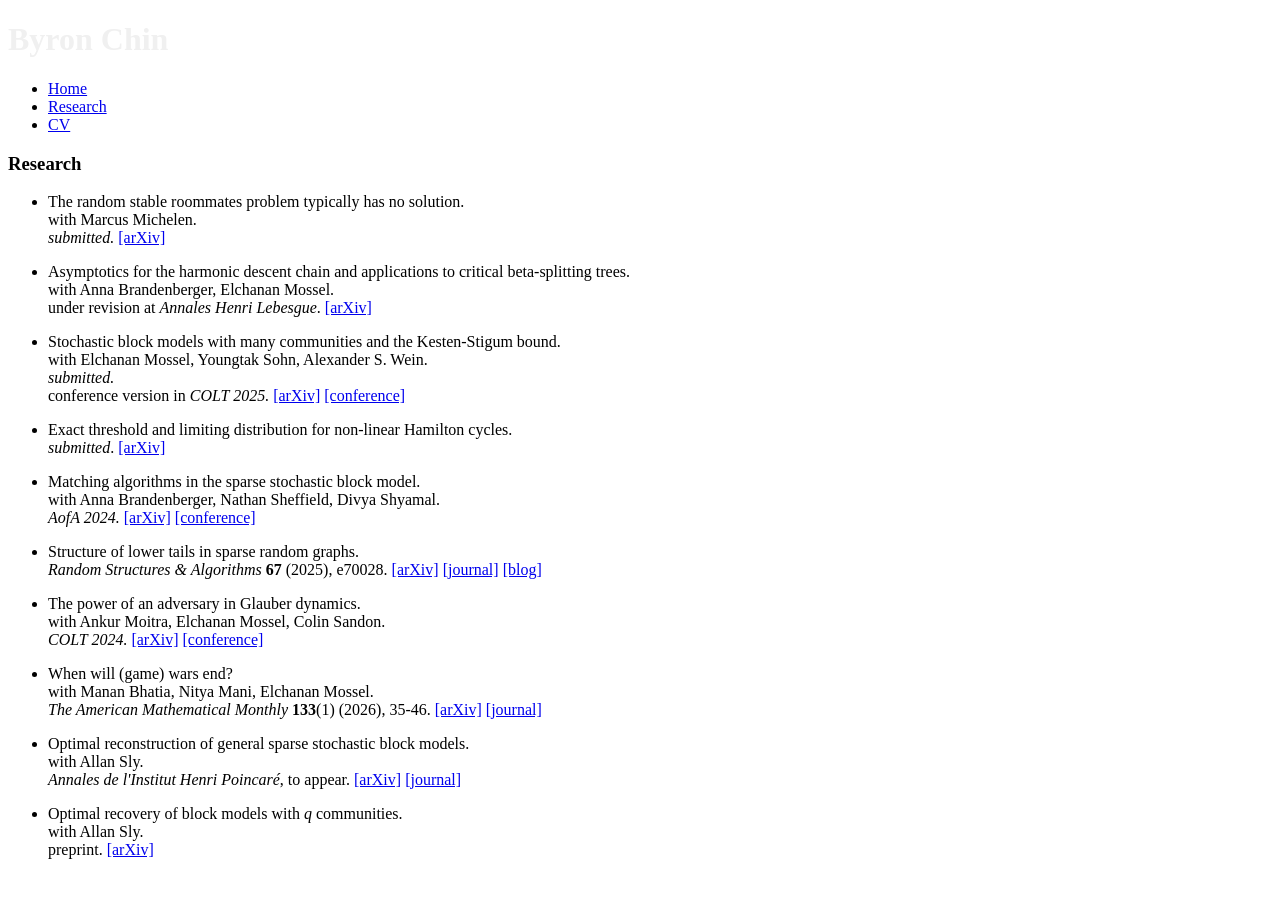
==== research.html @ 965fee4b "Add files via upload" ====
<!DOCTYPE html>
<html lang="en">

<head>
    <meta charset="UTF-8">
    <meta name="viewport" content="width=device-width, initial-scale=1.0">
    <link rel="stylesheet" href="styles.css">
    <link rel="stylesheet" href="1.3.0/css/line-awesome.min.css">
    <title>Byron Chin</title>
</head>

<body>
    <header>
        <h1 class="left-aligned">
            <font color=#f0f0f0>Byron Chin</font>
        </h1>
        <nav class="left-aligned">
            <ul class="menu">
                <li><a href="index.html">Home</a></li>
                <li><a href="research.html">Research</a></li>
                <li><a href="CV.pdf">CV</a></li>
            </ul>
        </nav>
    </header>

    <research-main class="content-section">
        <!-- Right-side section -->
        <div class="research-section">
            <h3>Research</h3>
            <ul>
                <!-- <li>
                    <p>
                        <font>Extremal subtrees of critical beta-splitting trees.</font> <br>
                        with Anna Brandenberger, Elchanan Mossel. <br>
                        <i>submitted.</i> <a href="https://arxiv.org/abs/">[arXiv]</a>
                    </p>
                </li> -->
                <li>
                    <p>
                        <font>The random stable roommates problem typically has no solution.</font> <br>
                        with Marcus Michelen. <br>
                        <i>submitted.</i> <a href="https://arxiv.org/abs/2601.07612">[arXiv]</a>
                    </p>
                </li>
                <li>
                    <p>
                        <font>Asymptotics for the harmonic descent chain and applications to critical beta-splitting trees.</font> <br>
                        with Anna Brandenberger, Elchanan Mossel. <br>
                        under revision at <i>Annales Henri Lebesgue</i>. <a href="https://arxiv.org/abs/2505.24821">[arXiv]</a>
                    </p>
                </li>
                <li>
                    <p>
                        <font>Stochastic block models with many communities and the Kesten-Stigum bound.</font> <br>
                        with Elchanan Mossel, Youngtak Sohn, Alexander S. Wein. <br>
                        <i>submitted.</i> <br>
                        conference version in <i>COLT 2025.</i> <a href="https://arxiv.org/abs/2503.03047">[arXiv]</a> <a href="https://proceedings.mlr.press/v291/chin25a.html">[conference]</a>
                    </p>
                </li>
                <li>
                    <p>
                        <font>Exact threshold and limiting distribution for non-linear Hamilton cycles.</font> <br>
                        <i>submitted</i>. <a href="https://arxiv.org/abs/2411.13452">[arXiv]</a>
                    </p>
                </li>
                <li>
                    <p>
                        <font>Matching algorithms in the sparse stochastic block model.</font> <br>
                        with Anna Brandenberger, Nathan Sheffield, Divya Shyamal. <br>
                        <i>AofA 2024.</i> <a href="https://arxiv.org/abs/2403.02140">[arXiv]</a> <a href="https://doi.org/10.4230/LIPIcs.AofA.2024.16">[conference]</a><br>
                    </p>
                </li>
                <li>
                    <p>
                        <font>Structure of lower tails in sparse random graphs.</font> <br>
                        <i>Random Structures & Algorithms</i> <b>67</b> (2025), e70028. <a href="https://arxiv.org/abs/2312.12673">[arXiv]</a> <a href="https://doi.org/10.1002/rsa.70028">[journal]</a> <a href="https://yufeizhao.com/blog/2023/12/22/papers/">[blog]</a><br>
                    </p>
                </li>
                <li>
                    <p>
                        <font>The power of an adversary in Glauber dynamics.</font> <br>
                        with Ankur Moitra, Elchanan Mossel, Colin Sandon. <br>
                        <i>COLT 2024.</i> <a href="https://arxiv.org/abs/2302.10841">[arXiv]</a> <a href="https://proceedings.mlr.press/v247/chin24a.html">[conference]</a><br>
                    </p>
                </li>
                <li>
                    <p>
                        <font>When will (game) wars end?</font> <br>
                        with Manan Bhatia, Nitya Mani, Elchanan Mossel. <br>
                        <i>The American Mathematical Monthly</i> <b>133</b>(1) (2026), 35-46. <a href="https://arxiv.org/abs/2302.03535">[arXiv]</a> <a href="https://doi.org/10.1080/00029890.2025.2572283">[journal]</a><br>
                    </p>
                </li>
                <li>
                    <p>
                        <font>Optimal reconstruction of general sparse stochastic block models.</font> <br>
                        with Allan Sly. <br>
                        <i>Annales de l'Institut Henri Poincaré</i>, to appear. <a href="https://arxiv.org/abs/2111.00697">[arXiv]</a> <a href="https://doi.org/10.1214/25-AIHP1611">[journal]</a><br>
                    </p>
                </li>
                <li>
                    <p>
                        <font>Optimal recovery of block models with <i>q</i> communities.</font> <br>
                        with Allan Sly. <br>
                        preprint. <a href="https://arxiv.org/abs/2010.10672">[arXiv]</a><br>
                    </p>
                </li>
            </ul>
        </div>
    </research-main>
</body>
<footer class="tallmargin">
    <!-- <div class="right-aligned"><a href="http://accessibility.mit.edu">Accessibility</a></div> -->
</footer>

</html>
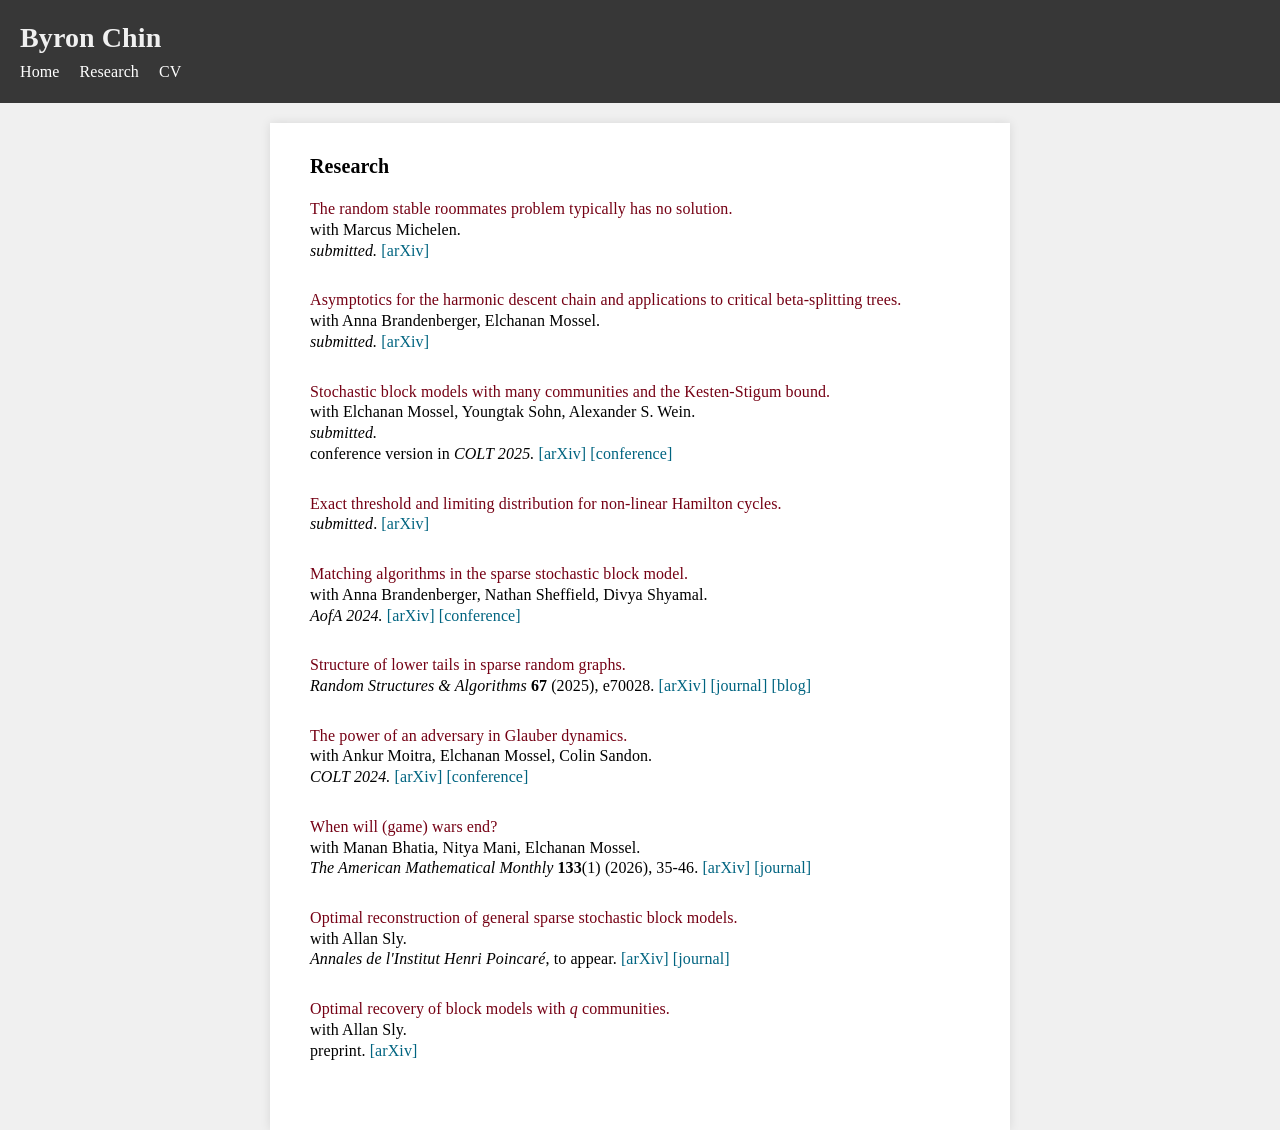
==== commit 23995864: "test" ====
--- a/research.html
+++ b/research.html
@@ -32,7 +32,7 @@
                     <p>
                         <font>Extremal subtrees of critical beta-splitting trees.</font> <br>
                         with Anna Brandenberger, Elchanan Mossel. <br>
-                        <i>submitted.</i> <a href="https://arxiv.org/abs/">[arXiv]</a>
+                        <i>submitted.</i>
                     </p>
                 </li> -->
                 <li>
@@ -46,7 +46,7 @@
                     <p>
                         <font>Asymptotics for the harmonic descent chain and applications to critical beta-splitting trees.</font> <br>
                         with Anna Brandenberger, Elchanan Mossel. <br>
-                        under revision at <i>Annales Henri Lebesgue</i>. <a href="https://arxiv.org/abs/2505.24821">[arXiv]</a>
+                        <i>submitted.</i> <a href="https://arxiv.org/abs/2505.24821">[arXiv]</a>
                     </p>
                 </li>
                 <li>
--- a/styles.css
+++ b/styles.css
@@ -0,0 +1,337 @@
+/* Reset some default styles */
+html {
+    height:100%;
+    line-height: 1.3;
+}
+
+body, h1 {
+    margin: 0;
+    padding: 0;
+    height: 100%;
+}
+
+ul {
+    margin: 0;
+    padding: 0;
+}
+
+/* Global styles */
+body {
+    /* font-family: 'Open Sans', sans-serif; */
+    /* font-family: -apple-system, BlinkMacSystemFont, "Segoe UI", system-ui, Roboto, "Helvetica Neue", Arial, sans-serif, Apple Color Emoji, "Segoe UI Emoji", "Segoe UI Symbol", "Noto Color Emoji"; */
+    font-family: 'Georgia';
+    /* font-size: 1rem; */
+    /* font-weight: 300; */
+    letter-spacing: 0.1px;
+    background-color: #f0f0f0;
+    position: relative;
+}
+
+header {
+    /* font-family: 'Roboto'; */
+    background-color: #373737; /*Dark: 8b959e*/
+    color: #fff;
+    padding: 20px;
+    text-align: center;
+    top: 0;
+    position: sticky;
+}
+
+h1 {
+    font-size: 28px;
+    margin-bottom: 6px;
+}
+
+h3 {
+    font-size: 20px;
+    margin-top: 10px;
+}
+
+h2 {
+    font-size: 18px;
+}
+
+ul li p {
+    /* display: list-item; */
+    /* list-style-type: circle; */
+    /* list-style-position: inside; */
+    /* line-height: 1; */
+    /* border: 0.8px solid grey; */
+    /* border-radius: 0px; */
+    /* padding: 8px;  */
+    /* box-shadow: 0 0px 4px rgba(0, 0, 0, 0.2); */
+    margin-bottom: 8px;
+    /* margin-left: 20px; */
+}
+
+ul li {
+    display: inline;
+    margin-right: 10px;
+}
+
+nav a {
+    color: #fff;
+    text-decoration: none;
+}
+
+main {
+    max-width: min(1100px, 75%);
+    /* max-height: 80%; */
+    margin: 20px auto 15px;
+    padding: 20px;
+    background-color: #fff;
+    box-shadow: 0px 0px 10px rgba(0, 0, 0, 0.1);
+    min-height: 70vh;
+}
+
+research-main {
+    max-width: min(700px, 75%);
+    /* max-height: 80%; */
+    margin: 20px auto 15px;
+    padding: 20px;
+    background-color: #fff;
+    box-shadow: 0px 0px 10px rgba(0, 0, 0, 0.1);
+    min-height: 70vh;
+}
+
+footer {
+    text-align: center;
+    background-color: #f0f0f000;
+    color: #fff;
+    margin: 10px;
+    position: sticky;
+    width: calc(100% - 20px);
+}
+
+/* Additional styling can be added as needed */
+
+/* Style the link color */
+a {
+    color: #006480; /* Change to the color you prefer, e.g., orange (#ff5733) */
+    text-decoration: none;
+}
+
+.friends {
+    float: none;
+    background-color: #f0f0f0;
+    padding: 8px;
+    margin: 5px auto;
+    box-shadow: 0px 0px 10px rgba(0, 0, 0, 0.1);
+    color: #000;
+    font-size: 14px;
+    /* max-width: calc(100% - 150px); */
+}
+
+.friends a {
+    color: #000;
+}
+.friends a:hover {
+    color: #750014;
+    /* font-size: 24px; */
+}
+
+.bread a:hover {
+    color: #000000;
+}
+
+.bread a {
+    color: #ff00ff00;
+}
+
+.hidden {
+    color: #f0f0f000;
+}
+
+/* CSS styles in styles.css */
+.left-aligned {
+    text-align: left;
+}
+
+.right-aligned {
+    text-align: right;
+}
+
+.bread-corner {
+    float: right;
+    margin-right: 3px;
+    font-size: 12px;
+}
+
+.centered {
+    display: block;
+    margin: 0 auto;
+}
+
+p {
+    /* line-height: 1; */
+    margin: 0;
+    padding: 0;
+    /* height: 100%; */
+}
+
+.left-image {
+    float: none; /* Float the image to the left */
+    margin-left: auto;
+    margin-right: auto;
+    display: block;
+    /* margin-right: 20px; Add margin to create space between the image and text */
+    /* padding: 20px; */
+    max-width: 100%; /* Ensure the image doesn't exceed its container width */
+    /* max-height: 300px; */
+}
+
+/* Style for the content-section (main block) */
+.content-section {
+    display: flex; /* Use flexbox to create a horizontal layout */
+    justify-content: space-between; /* Space items evenly horizontally */
+    flex-wrap: wrap; /* Allow items to wrap to the next line on smaller screens */
+    min-height: calc(100vh - 240px);
+}
+
+/* Style for the left-side section */
+.left-section {
+    /* flex-basis: calc(30%); Set the width to 50% minus some spacing */
+    max-width: 300px;
+    margin-left: auto;
+    margin-right: auto;
+    /* margin-right: 20px; Add spacing between the sections */
+    /* background-color: #f0f0f0; Example background color for differentiation */
+    padding: 20px; /* Add padding to the sections */
+    box-sizing: border-box; /* Include padding and border in the element's total width */
+}
+
+/* Style for the right-side section */
+.right-section {
+    /* flex-basis: calc(70%); Set the width to 50% minus some spacing */
+    max-width: 750px;
+    /* background-color: #f0f0f0; Example background color for differentiation */
+    padding: 20px; /* Add padding to the sections */
+    box-sizing: border-box; /* Include padding and border in the element's total width */
+}
+
+.research-section {
+    flex-basis: calc(100%); /* Set the width to 50% minus some spacing */
+    /* background-color: #f0f0f0; Example background color for differentiation */
+    padding: 20px; /* Add padding to the sections */
+    padding-top: 0px;
+    box-sizing: border-box; /* Include padding and border in the element's total width */
+}
+
+.research-section font {
+    color: #750014;
+    /* font-weight: 400; */
+}
+
+/* Style for the main navigation menu */
+.menu {
+    background-color: #8b959e00;
+    display: flex;
+}
+
+.menu li {
+    margin-right: 20px;
+    position: relative;
+}
+
+.menu a {
+    color: #fff;
+}
+
+/* Style for the dropdown menu */
+.dropdown-menu {
+    display: none;
+    position: absolute;
+    height: 10px;
+    width: 10px;
+    top:0;
+    right: 0;
+    background-color: #75001400;
+}
+
+.dropdown-menu li {
+    margin: 0;
+    padding: 10px;
+}
+
+.dropdown:hover .dropdown-menu {
+    display: block;
+}
+
+/* Style for the dropdown menu toggle */
+.dropdownclick input[type="checkbox"] {
+    display: none;
+}
+
+/* Style for the dropdown menu label (custom toggle) */
+.dropdownclick label {
+    cursor: pointer;
+}
+
+/* Style for the dropdown menu */
+.dropdownclick-menu {
+    display: none;
+    position: absolute;
+    /* max-height: 20px; */
+    padding: 10px;
+    max-width: 40%;
+    background-color: #ffffff;
+    box-shadow: 0px 0px 10px rgba(0, 0, 0, 0.1);
+}
+
+/* Show the dropdown menu when the checkbox is checked */
+.dropdownclick input[type="checkbox"]:checked ~ .dropdownclick-menu {
+    display: block;
+}
+
+.dropdownclick-menu li {
+    margin-right: 10;
+}
+
+.hide {
+    visibility: hidden;
+}
+
+.large {
+    font-size: 18px;
+}
+
+.large-envelope {
+    font-size: 30px;
+}
+
+.large-link {
+    font-size: 24px;
+}
+
+.tallmargin {
+    margin-top: 59px;
+}
+
+.links {
+    float: none;
+    text-align: center;
+    /* background-color: #f0f0f0; */
+    padding: 4px;
+    margin: 5px auto;
+    /* box-shadow: 0px 0px 10px rgba(0, 0, 0, 0.1); */
+    color: #000;
+    /* max-width: calc(100% - 150px); */
+}
+
+.links a {
+    color: #000;
+    font-size: 18px;
+}
+.links a:hover {
+    color: #750014;
+    /* font-size: 24px; */
+}
+
+.links li {
+    margin-right: 20px;
+    margin-left: 20px;
+}
+
+/* .red-link a {
+    color: #750014;
+} */
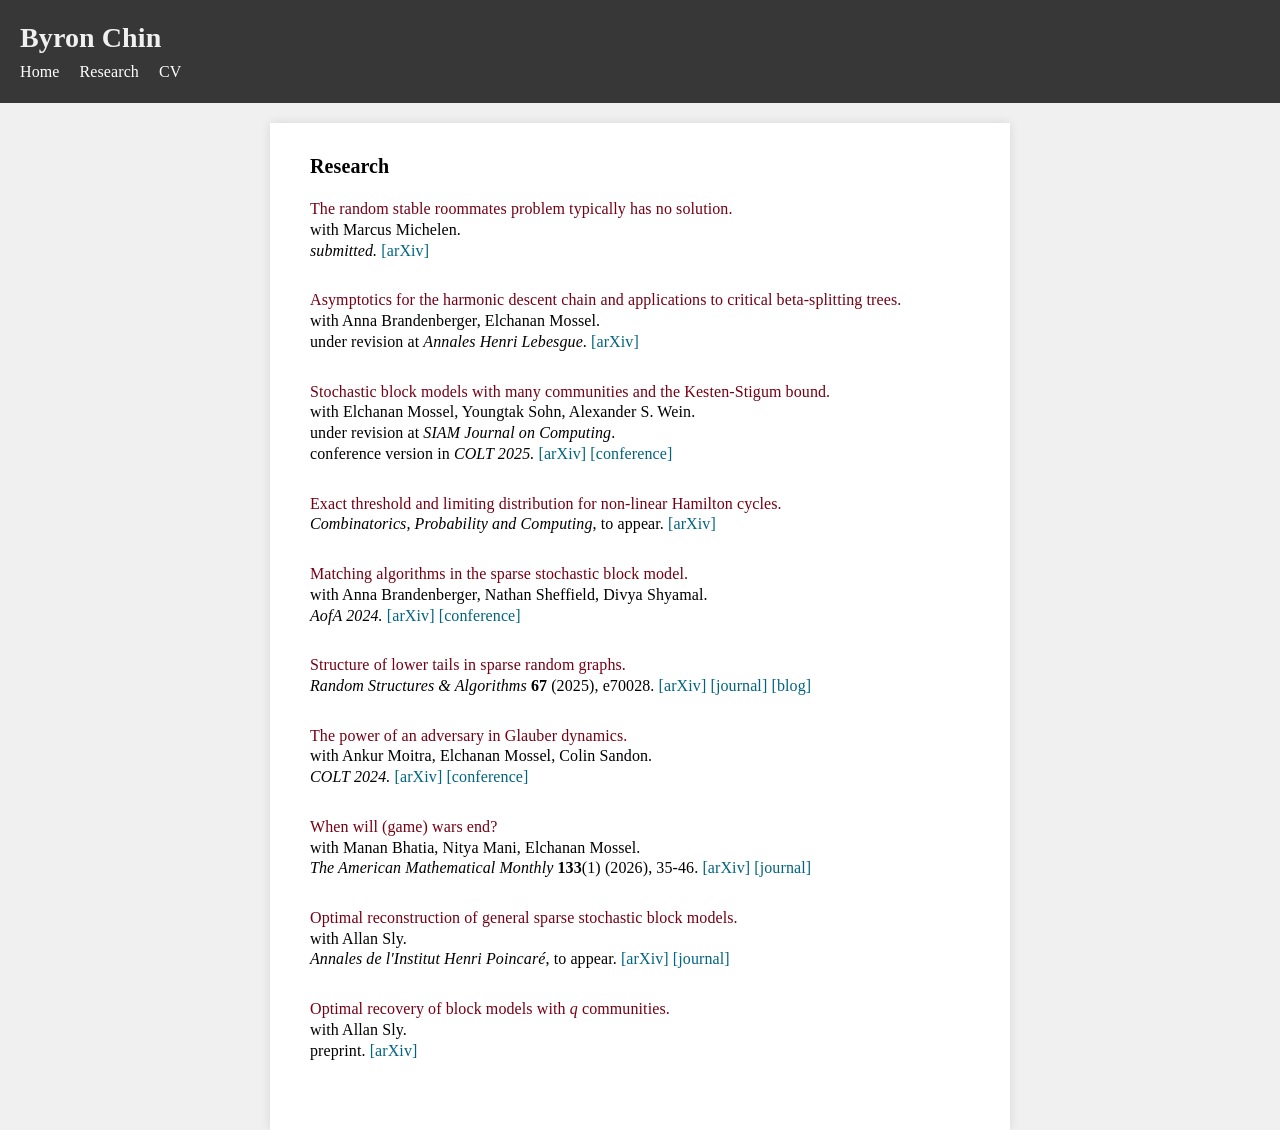
==== commit fdc2b12a: "update" ====
--- a/research.html
+++ b/research.html
@@ -5,7 +5,6 @@
     <meta charset="UTF-8">
     <meta name="viewport" content="width=device-width, initial-scale=1.0">
     <link rel="stylesheet" href="styles.css">
-    <link rel="stylesheet" href="1.3.0/css/line-awesome.min.css">
     <title>Byron Chin</title>
 </head>
 
@@ -46,21 +45,21 @@
                     <p>
                         <font>Asymptotics for the harmonic descent chain and applications to critical beta-splitting trees.</font> <br>
                         with Anna Brandenberger, Elchanan Mossel. <br>
-                        <i>submitted.</i> <a href="https://arxiv.org/abs/2505.24821">[arXiv]</a>
+                        under revision at <i>Annales Henri Lebesgue</i>. <a href="https://arxiv.org/abs/2505.24821">[arXiv]</a>
                     </p>
                 </li>
                 <li>
                     <p>
                         <font>Stochastic block models with many communities and the Kesten-Stigum bound.</font> <br>
                         with Elchanan Mossel, Youngtak Sohn, Alexander S. Wein. <br>
-                        <i>submitted.</i> <br>
+                        under revision at <i>SIAM Journal on Computing</i>. <br>
                         conference version in <i>COLT 2025.</i> <a href="https://arxiv.org/abs/2503.03047">[arXiv]</a> <a href="https://proceedings.mlr.press/v291/chin25a.html">[conference]</a>
                     </p>
                 </li>
                 <li>
                     <p>
                         <font>Exact threshold and limiting distribution for non-linear Hamilton cycles.</font> <br>
-                        <i>submitted</i>. <a href="https://arxiv.org/abs/2411.13452">[arXiv]</a>
+                        <i>Combinatorics, Probability and Computing</i>, to appear. <a href="https://arxiv.org/abs/2411.13452">[arXiv]</a>
                     </p>
                 </li>
                 <li>
